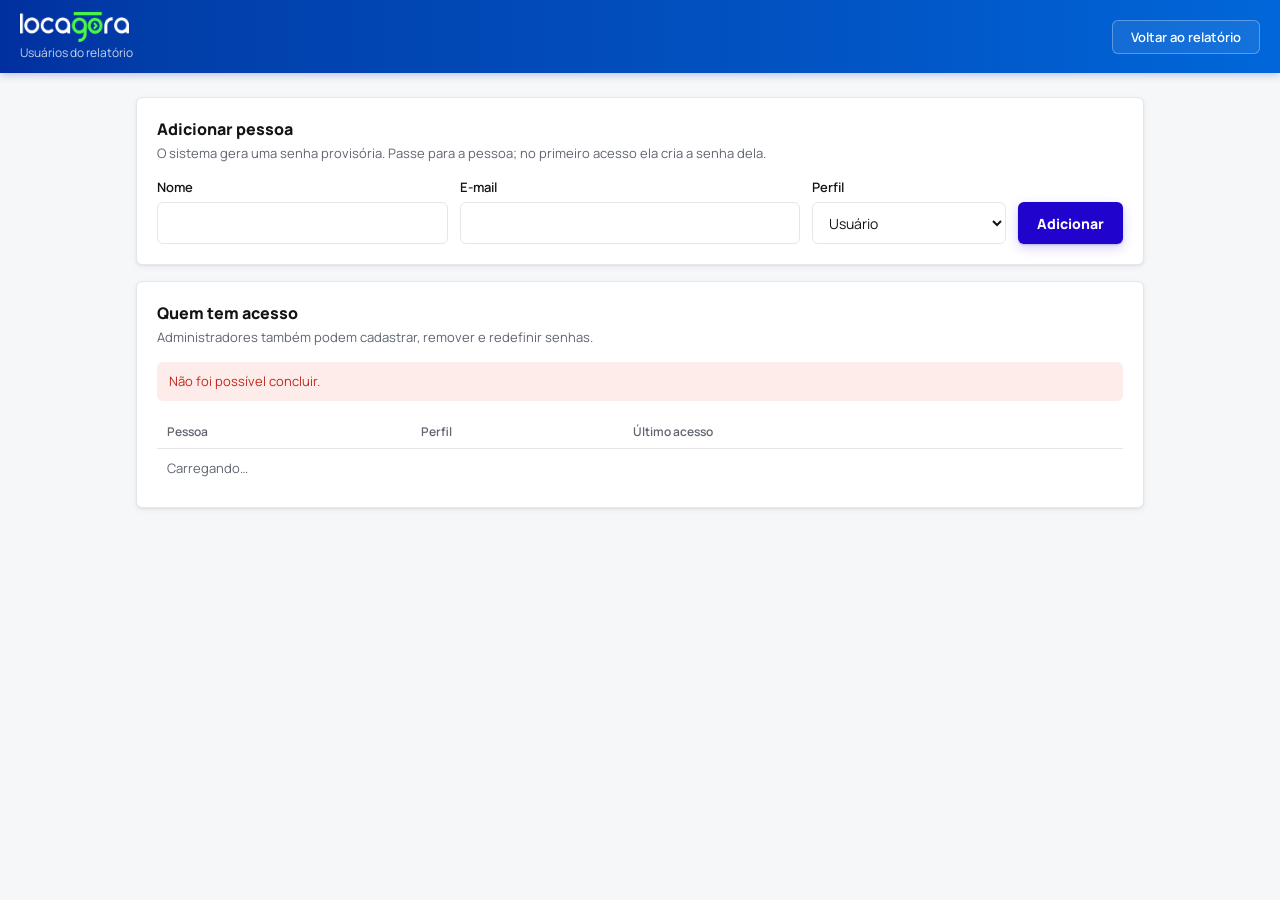
==== public/admin.html @ 4fca0e01 "Relatório de calls" ====
<!doctype html>
<html lang="pt-BR">
<head>
<meta charset="utf-8">
<meta name="viewport" content="width=device-width,initial-scale=1">
<meta name="robots" content="noindex,nofollow">
<title>Usuários · Relatório de Calls</title>
<link rel="icon" href="/favicon.svg" type="image/svg+xml">
<link rel="icon" href="/favicon.ico" sizes="any">
<link rel="apple-touch-icon" href="/apple-touch-icon.png">
<meta name="theme-color" content="#0256C6">
<link rel="stylesheet" href="fonts.css">
<link rel="stylesheet" href="auth.css">
<style>
.pag{display:grid;gap:16px}
.novo{display:grid;grid-template-columns:1.2fr 1.4fr .8fr auto;gap:12px;align-items:end}
.novo .campo{margin:0}
.tab{width:100%;border-collapse:collapse;font-size:13px}
.tab th{text-align:left;font-size:12px;font-weight:600;color:var(--txt2);padding:8px 10px;border-bottom:1px solid var(--borda)}
.tab td{padding:10px;border-bottom:1px solid #F0F1F4;vertical-align:middle}
.tab tr:last-child td{border-bottom:0}
.tab .nome{font-weight:600}
.tab .mail{color:var(--txt2);font-size:12px}
.tab .acoes{display:flex;gap:6px;justify-content:flex-end;flex-wrap:wrap}
.tab .btn{height:30px;padding:0 10px;font-size:12px;font-weight:600}
.tag{display:inline-block;padding:2px 8px;border-radius:999px;font-size:11px;font-weight:700}
.tag.admin{background:rgba(33,3,206,.08);color:var(--azul)}
.tag.usuario{background:#F1F2F5;color:var(--txt2)}
.tag.pend{background:#FFF4E5;color:#7A3E00;margin-left:6px}
.senha-box{display:none;margin-bottom:16px;padding:14px;border:1px solid #BFE6C9;background:var(--ok-bg);border-radius:var(--r);font-size:13px;line-height:1.5}
.senha-box.on{display:block}
.senha-box code{display:inline-block;margin:6px 6px 0 0;padding:6px 10px;background:#fff;border:1px solid var(--borda);border-radius:4px;font:600 15px/1 ui-monospace,Consolas,monospace;letter-spacing:.04em}
.vazio{color:var(--txt2);padding:16px 0}
@media (max-width:760px){
  .novo{grid-template-columns:1fr}
  .tab thead{display:none}
  .tab tr{display:grid;grid-template-columns:1fr auto;gap:6px;padding:10px 0;border-bottom:1px solid #F0F1F4}
  .tab td{border:0;padding:0 4px}
  .tab td.ac{grid-column:1/-1}
  .tab .acoes{justify-content:flex-start}
  .tab td.ult{display:none}
}
</style>
</head>
<body>
<header class="topo">
  <div><img src="logo.png" alt="locagora"><div class="sub">Usuários do relatório</div></div>
  <a class="btn" href="/">Voltar ao relatório</a>
</header>
<main class="pag" style="max-width:1040px">
  <form class="cartao" id="f-novo" novalidate>
    <h2>Adicionar pessoa</h2>
    <p class="desc">O sistema gera uma senha provisória. Passe para a pessoa; no primeiro acesso ela cria a senha dela.</p>
    <div class="msg" id="msg-novo" role="alert"></div>
    <div class="novo">
      <div class="campo"><label for="n-nome">Nome</label><input id="n-nome" autocomplete="off" required></div>
      <div class="campo"><label for="n-email">E-mail</label><input id="n-email" type="email" autocomplete="off" required></div>
      <div class="campo"><label for="n-papel">Perfil</label>
        <select id="n-papel"><option value="usuario">Usuário</option><option value="admin">Administrador</option></select></div>
      <button class="btn prim" type="submit" id="b-novo">Adicionar</button>
    </div>
  </form>

  <section class="cartao">
    <h2>Quem tem acesso</h2>
    <p class="desc">Administradores também podem cadastrar, remover e redefinir senhas.</p>
    <div class="senha-box" id="senha-box" role="status"></div>
    <div class="msg" id="msg-lista" role="alert"></div>
    <table class="tab">
      <thead><tr><th>Pessoa</th><th>Perfil</th><th>Último acesso</th><th></th></tr></thead>
      <tbody id="lista"><tr><td colspan="4" class="vazio">Carregando…</td></tr></tbody>
    </table>
  </section>
</main>
<script>
(function () {
  const $ = id => document.getElementById(id);
  let eu = null, usuarios = [], confirmando = null;
  const esc = s => String(s == null ? '' : s).replace(/[&<>"']/g, c => ({ '&': '&amp;', '<': '&lt;', '>': '&gt;', '"': '&quot;', "'": '&#39;' })[c]);
  const quando = iso => iso ? new Date(iso).toLocaleString('pt-BR', { day: '2-digit', month: '2-digit', year: '2-digit', hour: '2-digit', minute: '2-digit' }) : 'Nunca entrou';
  const msg = (el, t, tipo) => { el.textContent = t || ''; el.className = 'msg' + (t ? ' ' + (tipo || 'erro') : ''); };

  async function api(method, corpo) {
    const r = await fetch('/api/usuarios', { method, credentials: 'same-origin', headers: corpo ? { 'content-type': 'application/json' } : {}, body: corpo ? JSON.stringify(corpo) : undefined, cache: 'no-store' });
    if (r.status === 401) { location.replace('/login?volta=/admin'); throw new Error('Sessão expirada.'); }
    const j = await r.json().catch(() => ({}));
    if (!r.ok) throw new Error(j.erro || 'Não foi possível concluir.');
    return j;
  }
  function mostraSenha(nome, email, senha, titulo) {
    const b = $('senha-box');
    b.innerHTML = '<strong>' + esc(titulo) + '</strong><br>Envie para <strong>' + esc(nome) + '</strong> (' + esc(email) + '). Ela só aparece agora:<br>' +
      '<code>' + esc(senha) + '</code><button class="btn sec" type="button" id="copiar" style="height:30px;font-size:12px">Copiar</button>';
    b.classList.add('on');
    $('copiar').onclick = () => { navigator.clipboard && navigator.clipboard.writeText(senha).then(() => { $('copiar').textContent = 'Copiado'; }); };
    b.scrollIntoView({ behavior: 'smooth', block: 'nearest' });
  }

  function desenha() {
    const tb = $('lista');
    if (!usuarios.length) { tb.innerHTML = '<tr><td colspan="4" class="vazio">Ninguém cadastrado.</td></tr>'; return; }
    tb.innerHTML = usuarios.map(u => {
      const sou = eu && u.email === eu.email;
      const conf = confirmando === u.email;
      return '<tr data-email="' + esc(u.email) + '">' +
        '<td><div class="nome">' + esc(u.nome) + (sou ? ' <span style="color:var(--txt2);font-weight:400">(você)</span>' : '') + '</div><div class="mail">' + esc(u.email) + '</div></td>' +
        '<td><span class="tag ' + u.papel + '">' + (u.papel === 'admin' ? 'Administrador' : 'Usuário') + '</span></td>' +
        '<td class="ult">' + esc(quando(u.ultimo_acesso)) + '</td>' +
        '<td class="ac"><div class="acoes">' + (sou ? '<a class="btn sec" href="/senha?volta=/admin">Trocar minha senha</a>' :
          '<button class="btn sec" type="button" data-a="papel">' + (u.papel === 'admin' ? 'Tornar usuário' : 'Tornar admin') + '</button>' +
          '<button class="btn sec" type="button" data-a="redefinir">Redefinir senha</button>' +
          (conf ? '<button class="btn perigo" type="button" data-a="remover-ok">Confirmar remoção</button><button class="btn sec" type="button" data-a="remover-nao">Cancelar</button>'
                : '<button class="btn perigo" type="button" data-a="remover">Remover</button>')) +
        '</div></td></tr>';
    }).join('');
  }
  async function carrega() {
    try { usuarios = (await api('GET')).usuarios || []; desenha(); }
    catch (e) { msg($('msg-lista'), e.message); }
  }

  $('lista').addEventListener('click', async ev => {
    const b = ev.target.closest('button[data-a]'); if (!b) return;
    const email = b.closest('tr').dataset.email, u = usuarios.find(x => x.email === email);
    const a = b.dataset.a; msg($('msg-lista'), '');
    if (a === 'remover') { confirmando = email; return desenha(); }
    if (a === 'remover-nao') { confirmando = null; return desenha(); }
    b.disabled = true;
    try {
      if (a === 'remover-ok') { await api('DELETE', { email }); confirmando = null; msg($('msg-lista'), u.nome + ' não tem mais acesso.', 'ok'); }
      if (a === 'redefinir') { const j = await api('POST', { acao: 'redefinir', email }); mostraSenha(u.nome, email, j.senha, 'Senha redefinida.'); }
      if (a === 'papel') { await api('POST', { acao: 'papel', email, papel: u.papel === 'admin' ? 'usuario' : 'admin' }); }
      await carrega();
    } catch (e) { msg($('msg-lista'), e.message); b.disabled = false; }
  });

  $('f-novo').addEventListener('submit', async ev => {
    ev.preventDefault();
    const m = $('msg-novo'), b = $('b-novo');
    const nome = $('n-nome').value.trim(), email = $('n-email').value.trim().toLowerCase();
    if (!nome || !email) return msg(m, 'Preencha nome e e-mail.');
    msg(m, ''); b.disabled = true;
    try {
      const j = await api('POST', { acao: 'criar', nome, email, papel: $('n-papel').value });
      mostraSenha(nome, email, j.senha, nome + ' foi adicionado(a).');
      $('f-novo').reset(); await carrega();
    } catch (e) { msg(m, e.message); }
    b.disabled = false;
  });

  fetch('/api/me', { credentials: 'same-origin', cache: 'no-store' }).then(r => r.ok ? r.json() : null).then(j => { eu = j; carrega(); });
})();
</script>
</body>
</html>
---- public/fonts.css ----
@font-face{font-family:'Manrope';font-style:normal;font-weight:400;font-display:swap;src:url([data-uri]) format('woff2');unicode-range:U+0000-00FF,U+0131,U+0152-0153,U+02BB-02BC,U+02C6,U+02DA,U+02DC,U+0304,U+0308,U+0329,U+2000-206F,U+20AC,U+2122,U+2191,U+2193,U+2212,U+2215,U+FEFF,U+FFFD,U+25B2,U+25BC;}
@font-face{font-family:'Manrope';font-style:normal;font-weight:500;font-display:swap;src:url([data-uri]) format('woff2');unicode-range:U+0000-00FF,U+0131,U+0152-0153,U+02BB-02BC,U+02C6,U+02DA,U+02DC,U+0304,U+0308,U+0329,U+2000-206F,U+20AC,U+2122,U+2191,U+2193,U+2212,U+2215,U+FEFF,U+FFFD,U+25B2,U+25BC;}
@font-face{font-family:'Manrope';font-style:normal;font-weight:600;font-display:swap;src:url([data-uri]) format('woff2');unicode-range:U+0000-00FF,U+0131,U+0152-0153,U+02BB-02BC,U+02C6,U+02DA,U+02DC,U+0304,U+0308,U+0329,U+2000-206F,U+20AC,U+2122,U+2191,U+2193,U+2212,U+2215,U+FEFF,U+FFFD,U+25B2,U+25BC;}
@font-face{font-family:'Manrope';font-style:normal;font-weight:800;font-display:swap;src:url([data-uri]) format('woff2');unicode-range:U+0000-00FF,U+0131,U+0152-0153,U+02BB-02BC,U+02C6,U+02DA,U+02DC,U+0304,U+0308,U+0329,U+2000-206F,U+20AC,U+2122,U+2191,U+2193,U+2212,U+2215,U+FEFF,U+FFFD,U+25B2,U+25BC;}
/* Figtree (letra principal do relatório) */
@font-face{font-family:'Figtree';font-style:normal;font-display:swap;font-weight:300 900;src:url([data-uri]) format('woff2');unicode-range:U+0100-02BA,U+02BD-02C5,U+02C7-02CC,U+02CE-02D7,U+02DD-02FF,U+0304,U+0308,U+0329,U+1D00-1DBF,U+1E00-1E9F,U+1EF2-1EFF,U+2020,U+20A0-20AB,U+20AD-20C0,U+2113,U+2C60-2C7F,U+A720-A7FF}
@font-face{font-family:'Figtree';font-style:normal;font-display:swap;font-weight:300 900;src:url([data-uri]) format('woff2');unicode-range:U+0000-00FF,U+0131,U+0152-0153,U+02BB-02BC,U+02C6,U+02DA,U+02DC,U+0304,U+0308,U+0329,U+2000-206F,U+20AC,U+2122,U+2191,U+2193,U+2212,U+2215,U+FEFF,U+FFFD}
---- public/auth.css ----
:root{--azul:#2103CE;--azul-h:#1A02A8;--prof:#120251;--txt:#141414;--txt2:#5F6470;--borda:#E4E6EB;--bg:#F6F7F9;--card:#fff;--erro:#C2281D;--erro-bg:#FDECEA;--ok:#1E7B34;--ok-bg:#E8F7EC;--r:6px;
  --grad:linear-gradient(90deg,#012F9F 0,#013EAA 150px,#0256C6 70%,#0067DA 100%)}
*{box-sizing:border-box}
html,body{margin:0;min-height:100%}
body{font-family:'Manrope',system-ui,-apple-system,'Segoe UI',sans-serif;font-size:14px;color:var(--txt);background:var(--bg);-webkit-font-smoothing:antialiased}
h1,h2,h3,p{margin:0}
button,input,select{font:inherit;color:inherit}
a{color:var(--azul)}
.campo{display:grid;gap:6px;margin-bottom:14px}
.campo label{font-size:13px;font-weight:600}
.campo input,.campo select{height:42px;padding:0 12px;border:1px solid var(--borda);border-radius:var(--r);background:#fff;font-size:14px;transition:border-color .15s,box-shadow .15s;width:100%}
.campo input:focus,.campo select:focus{outline:none;border-color:var(--azul);box-shadow:0 0 0 3px rgba(33,3,206,.15)}
.senha-wrap{position:relative}
.senha-wrap input{padding-right:64px}
.ver{position:absolute;right:6px;top:6px;height:30px;padding:0 10px;border:0;background:transparent;color:var(--txt2);font-size:12px;font-weight:600;cursor:pointer;border-radius:4px}
.ver:hover{background:#F1F2F5;color:var(--txt)}
.btn{display:inline-flex;align-items:center;justify-content:center;gap:8px;height:42px;padding:0 18px;border:1px solid transparent;border-radius:var(--r);font-weight:700;font-size:14px;cursor:pointer;transition:background .15s,box-shadow .15s}
.btn.prim{background:var(--azul);color:#fff;box-shadow:0 1px 2px rgba(18,2,81,.2),0 4px 12px rgba(33,3,206,.18)}
.btn.prim:hover:not(:disabled){background:var(--azul-h)}
.btn.sec{background:#fff;border-color:var(--borda);color:var(--txt)}
.btn.sec:hover:not(:disabled){background:#F1F2F5}
.btn.perigo{background:#fff;border-color:#F3C2BE;color:var(--erro)}
.btn.perigo:hover:not(:disabled){background:var(--erro-bg)}
.btn:disabled{opacity:.6;cursor:default}
.btn:focus-visible,.ver:focus-visible,a:focus-visible{outline:2px solid var(--azul);outline-offset:2px}
.btn.cheio{width:100%}
.msg{display:none;padding:10px 12px;border-radius:var(--r);font-size:13px;line-height:1.45;margin-bottom:14px}
.msg.erro{display:block;background:var(--erro-bg);color:var(--erro)}
.msg.ok{display:block;background:var(--ok-bg);color:var(--ok)}
.check{display:flex;align-items:center;gap:8px;font-size:13px;color:var(--txt2);margin:2px 0 18px;cursor:pointer}
.check input{width:16px;height:16px;accent-color:var(--azul)}
.gira{width:16px;height:16px;border:2px solid rgba(255,255,255,.4);border-top-color:#fff;border-radius:50%;animation:g .7s linear infinite}
@keyframes g{to{transform:rotate(360deg)}}
@media (prefers-reduced-motion:reduce){*{transition:none!important;animation-duration:2s!important}}

/* barra azul das páginas internas */
.topo{background:var(--grad);color:#fff;box-shadow:0 2px 8px rgba(1,40,156,.25);padding:12px 20px;display:flex;align-items:center;justify-content:space-between;gap:12px;flex-wrap:wrap}
.topo img{height:30px;display:block}
.topo .sub{font-size:12px;color:rgba(255,255,255,.78);margin-top:2px}
.topo .btn{height:34px;font-size:13px;font-weight:600;background:rgba(255,255,255,.08);border-color:rgba(255,255,255,.3);color:#fff;text-decoration:none}
.topo .btn:hover{background:rgba(255,255,255,.16)}
.pag{max-width:960px;margin:24px auto;padding:0 16px}
.cartao{background:var(--card);border:1px solid var(--borda);border-radius:var(--r);box-shadow:0 1px 2px rgba(16,24,40,.05),0 2px 6px rgba(16,24,40,.06);padding:20px}
.cartao h2{font-size:16px;font-weight:700;margin-bottom:4px}
.cartao .desc{color:var(--txt2);font-size:13px;margin-bottom:16px}
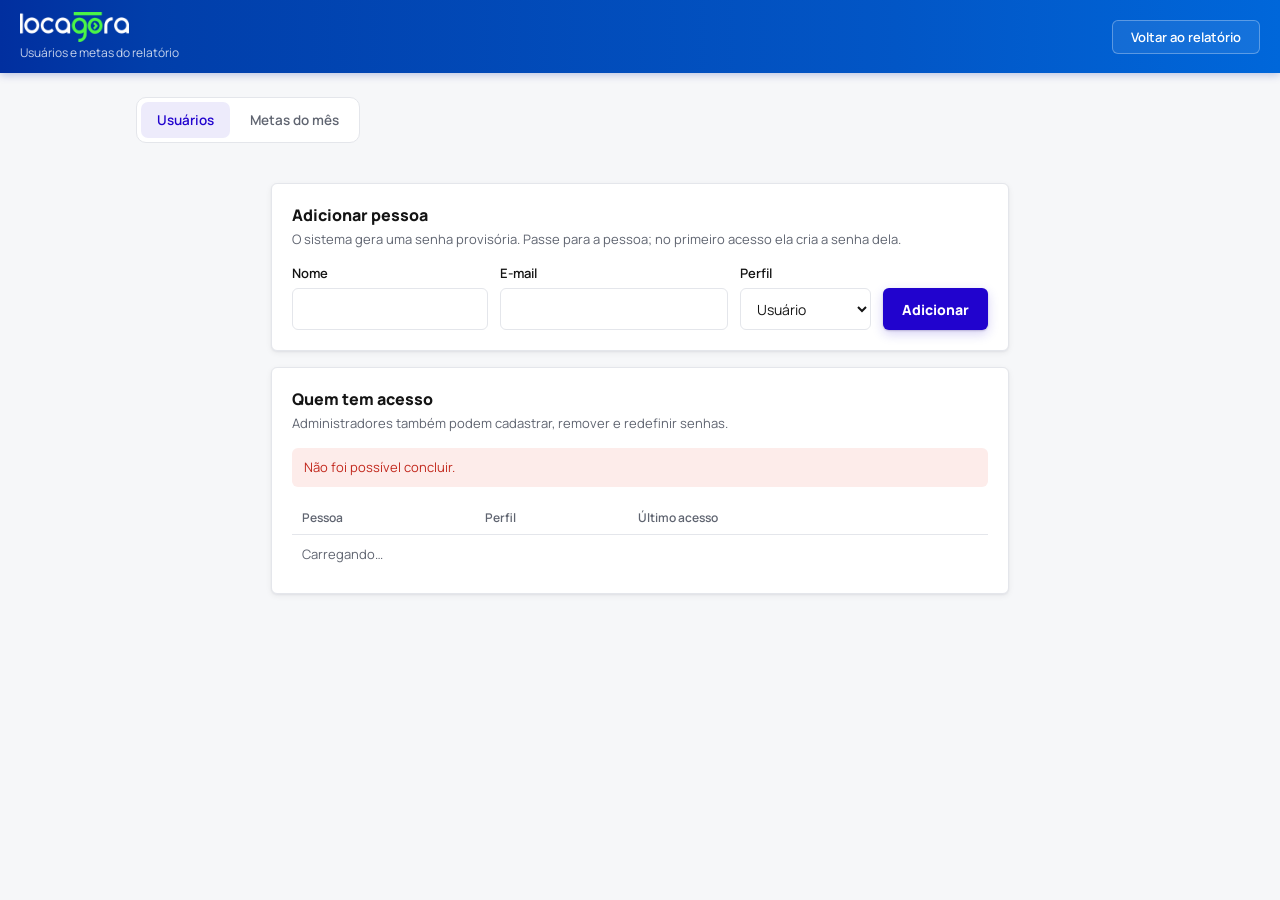
==== commit b9dfd5d4: "Cadastro de metas do mês para administradores" ====
--- a/public/admin.html
+++ b/public/admin.html
@@ -4,7 +4,7 @@
 <meta charset="utf-8">
 <meta name="viewport" content="width=device-width,initial-scale=1">
 <meta name="robots" content="noindex,nofollow">
-<title>Usuários · Relatório de Calls</title>
+<title>Usuários e metas · Relatório de Calls</title>
 <link rel="icon" href="/favicon.svg" type="image/svg+xml">
 <link rel="icon" href="/favicon.ico" sizes="any">
 <link rel="apple-touch-icon" href="/apple-touch-icon.png">
@@ -40,14 +40,40 @@
   .tab .acoes{justify-content:flex-start}
   .tab td.ult{display:none}
 }
+[hidden]{display:none!important}
+.abas{display:flex;gap:4px;padding:4px;background:#fff;border:1px solid var(--borda);border-radius:10px;width:max-content;max-width:100%}
+.abas button{height:36px;padding:0 16px;border:0;border-radius:7px;background:transparent;font:inherit;font-size:13.5px;font-weight:600;color:var(--txt2);cursor:pointer}
+.abas button[aria-selected="true"]{background:rgba(33,3,206,.08);color:var(--azul)}
+.abas button:focus-visible{outline:2px solid var(--azul);outline-offset:2px}
+.mt-topo{display:flex;flex-wrap:wrap;gap:12px;align-items:end;margin-bottom:6px}
+.mt-topo .campo{margin:0}
+.mt-topo .campo input{width:180px}
+.mt-dias{display:flex;flex-wrap:wrap;gap:6px 14px;font-size:13px;margin:12px 0 4px}
+.mt-dias label{display:inline-flex;gap:6px;align-items:center;cursor:pointer}
+.mt-h{margin:22px 0 8px;font-size:14px;font-weight:700}
+.mt-time{display:grid;grid-template-columns:repeat(5,minmax(0,1fr));gap:12px}
+.mt-time .campo{margin:0}
+.tab input.mt{height:34px;width:100%;max-width:140px;padding:0 10px;border:1px solid var(--borda);border-radius:var(--r);font-size:13px;text-align:right;background:#fff}
+.tab input.mt:focus{outline:none;border-color:var(--azul);box-shadow:0 0 0 3px rgba(33,3,206,.15)}
+.tab th.n,.tab td.n{text-align:right}
+.tab tr.padrao td{background:#F7F8FC;font-weight:600}
+.mt-pe{display:flex;flex-wrap:wrap;gap:12px;align-items:center;justify-content:space-between;margin-top:18px}
+.mt-pe .info{font-size:12.5px;color:var(--txt2)}
+.mt-g2{display:grid;grid-template-columns:1fr 1fr;gap:24px}
+@media (max-width:900px){.mt-time{grid-template-columns:repeat(2,minmax(0,1fr))}.mt-g2{grid-template-columns:1fr}}
 </style>
 </head>
 <body>
 <header class="topo">
-  <div><img src="logo.png" alt="locagora"><div class="sub">Usuários do relatório</div></div>
+  <div><img src="logo.png" alt="locagora"><div class="sub">Usuários e metas do relatório</div></div>
   <a class="btn" href="/">Voltar ao relatório</a>
 </header>
 <main class="pag" style="max-width:1040px">
+  <div class="abas" role="tablist" aria-label="Administração">
+    <button type="button" role="tab" id="t-usuarios" aria-selected="true" aria-controls="p-usuarios">Usuários</button>
+    <button type="button" role="tab" id="t-metas" aria-selected="false" aria-controls="p-metas">Metas do mês</button>
+  </div>
+  <div id="p-usuarios" role="tabpanel" aria-labelledby="t-usuarios" class="pag">
   <form class="cartao" id="f-novo" novalidate>
     <h2>Adicionar pessoa</h2>
     <p class="desc">O sistema gera uma senha provisória. Passe para a pessoa; no primeiro acesso ela cria a senha dela.</p>
@@ -70,6 +96,25 @@
       <thead><tr><th>Pessoa</th><th>Perfil</th><th>Último acesso</th><th></th></tr></thead>
       <tbody id="lista"><tr><td colspan="4" class="vazio">Carregando…</td></tr></tbody>
     </table>
+  </section>
+  </div>
+
+  <section class="cartao" id="p-metas" role="tabpanel" aria-labelledby="t-metas" hidden>
+    <h2>Metas do mês</h2>
+    <p class="desc">As metas aparecem na página Metas do relatório. A meta "Padrão" vale para todo SDR ou closer sem meta própria. Deixe em branco para não ter meta.</p>
+    <div class="msg" id="msg-metas" role="alert"></div>
+    <div class="mt-topo">
+      <div class="campo"><label for="m-mes">Mês</label><input id="m-mes" type="month"></div>
+      <button class="btn sec" type="button" id="m-copiar">Copiar do mês anterior</button>
+    </div>
+    <div class="mt-dias" id="m-dias" aria-label="Dias que contam para a projeção"></div>
+    <h3 class="mt-h">Time</h3>
+    <div class="mt-time" id="m-time"></div>
+    <div class="mt-g2">
+      <div><h3 class="mt-h">SDRs</h3><table class="tab"><thead><tr><th>SDR</th><th class="n">Agendadas</th><th class="n">Realizadas</th></tr></thead><tbody id="m-sdr"></tbody></table></div>
+      <div><h3 class="mt-h">Closers</h3><table class="tab"><thead><tr><th>Closer</th><th class="n">Realizadas</th><th class="n">Vendas</th><th class="n">Valor (R$)</th></tr></thead><tbody id="m-closer"></tbody></table></div>
+    </div>
+    <div class="mt-pe"><span class="info" id="m-info"></span><button class="btn prim" type="button" id="m-salvar">Salvar metas</button></div>
   </section>
 </main>
 <script>
@@ -150,6 +195,94 @@
 
   fetch('/api/me', { credentials: 'same-origin', cache: 'no-store' }).then(r => r.ok ? r.json() : null).then(j => { eu = j; carrega(); });
 })();
+/* ---------- abas e metas do mês ---------- */
+(function () {
+  const $ = id => document.getElementById(id);
+  const esc = s => String(s == null ? '' : s).replace(/[&<>"']/g, c => ({ '&': '&amp;', '<': '&lt;', '>': '&gt;', '"': '&quot;', "'": '&#39;' })[c]);
+  const msg = (t, tipo) => { const el = $('msg-metas'); el.textContent = t || ''; el.className = 'msg' + (t ? ' ' + (tipo || 'erro') : ''); };
+  function aba(qual) {
+    const m = qual === 'metas';
+    $('t-usuarios').setAttribute('aria-selected', String(!m)); $('t-metas').setAttribute('aria-selected', String(m));
+    $('p-usuarios').hidden = m; $('p-metas').hidden = !m;
+    try { history.replaceState(null, '', m ? '#metas' : '#usuarios'); } catch (e) { }
+    if (m && !carregado) carrega();
+  }
+  $('t-usuarios').onclick = () => aba('usuarios'); $('t-metas').onclick = () => aba('metas');
+  let carregado = false, dados = { meses: {}, diasUteis: [1, 2, 3, 4, 5] }, pessoas = [];
+  const TIME = [['leads', 'Leads'], ['agendadas', 'Agendadas'], ['realizadas', 'Realizadas'], ['vendas', 'Vendas'], ['valor', 'Valor vendido (R$)']];
+  const SDR = ['agendadas', 'realizadas'], CLO = ['realizadas', 'vendas', 'valor'];
+  const DIAS = [[1, 'Seg'], [2, 'Ter'], [3, 'Qua'], [4, 'Qui'], [5, 'Sex'], [6, 'Sáb'], [0, 'Dom']];
+  const hoje = new Date(), mesAtual = hoje.getFullYear() + '-' + String(hoje.getMonth() + 1).padStart(2, '0');
+  const fmt = v => v == null || v === '' ? '' : String(v).replace('.', ',');
+  const lerNum = s => { s = String(s || '').trim(); if (!s) return null; const x = Number(s.replace(/\./g, '').replace(',', '.')); return isFinite(x) && x > 0 ? x : NaN; };
+  function inp(papel, nome, campo, v, ph) { return '<input class="mt" inputmode="decimal" data-p="' + papel + '" data-n="' + esc(nome) + '" data-c="' + campo + '" value="' + esc(fmt(v)) + '"' + (ph != null && ph !== '' ? ' placeholder="' + esc(fmt(ph)) + '"' : '') + ' aria-label="' + esc((nome === 'padrao' ? 'Padrão' : nome) + ' · ' + campo) + '">'; }
+  function desenha() {
+    const mes = $('m-mes').value || mesAtual, M = dados.meses[mes] || {};
+    $('m-dias').innerHTML = '<span style="font-weight:600">Dias úteis para a projeção:</span>' + DIAS.map(([d, t]) => '<label><input type="checkbox" value="' + d + '"' + ((dados.diasUteis || []).includes(d) ? ' checked' : '') + '>' + t + '</label>').join('');
+    const T = M.time || {};
+    $('m-time').innerHTML = TIME.map(([k, t]) => '<div class="campo"><label for="mt-' + k + '">' + t + '</label><input id="mt-' + k + '" class="mt" inputmode="decimal" data-p="time" data-n="time" data-c="' + k + '" value="' + esc(fmt(T[k])) + '" style="max-width:none;height:42px"></div>').join('');
+    const linhas = (papel, campos, lista) => {
+      const G = M[papel] || {}, P = G.padrao || {};
+      const nomes = lista.concat(Object.keys(G).filter(n => n !== 'padrao' && !lista.includes(n)));
+      return '<tr class="padrao"><td>Padrão (todos)</td>' + campos.map(c => '<td class="n">' + inp(papel, 'padrao', c, P[c]) + '</td>').join('') + '</tr>' +
+        nomes.map(n => '<tr><td>' + esc(n) + '</td>' + campos.map(c => '<td class="n">' + inp(papel, n, c, (G[n] || {})[c], P[c]) + '</td>').join('') + '</tr>').join('');
+    };
+    $('m-sdr').innerHTML = linhas('sdr', SDR, pessoas.filter(p => p.papel === 'sdr').map(p => p.nome));
+    $('m-closer').innerHTML = linhas('closer', CLO, pessoas.filter(p => p.papel === 'closer').map(p => p.nome));
+    $('m-info').textContent = dados.atualizado_em ? 'Última alteração em ' + new Date(dados.atualizado_em).toLocaleString('pt-BR', { day: '2-digit', month: '2-digit', year: 'numeric', hour: '2-digit', minute: '2-digit' }) + (dados.atualizado_por ? ' por ' + dados.atualizado_por : '') : 'Nenhuma meta cadastrada ainda.';
+  }
+  /* ao editar o padrão, atualiza a dica (placeholder) das pessoas */
+  document.addEventListener('input', ev => {
+    const i = ev.target; if (!i.matches || !i.matches('input.mt[data-n="padrao"]')) return;
+    document.querySelectorAll('input.mt[data-p="' + i.dataset.p + '"][data-c="' + i.dataset.c + '"]:not([data-n="padrao"])').forEach(x => { x.placeholder = i.value; });
+  });
+  async function carrega() {
+    carregado = true; msg('');
+    try {
+      const r = await fetch('/api/metas?pessoas=1', { credentials: 'same-origin', cache: 'no-store' });
+      if (r.status === 401) { location.replace('/login?volta=/admin%23metas'); return; }
+      const j = await r.json(); if (!r.ok || !j.ok) throw new Error(j.erro || 'Não foi possível ler as metas.');
+      dados = j; pessoas = j.pessoas || [];
+      if (j.aviso) msg(j.aviso);
+      desenha();
+    } catch (e) { msg(e.message); }
+  }
+  function coleta() {
+    const metas = { time: {}, sdr: {}, closer: {} }; let erro = '';
+    document.querySelectorAll('#p-metas input.mt').forEach(i => {
+      const v = lerNum(i.value); if (v == null) return;
+      if (isNaN(v)) { erro = 'Valor inválido em ' + i.getAttribute('aria-label') + '.'; i.focus(); return; }
+      if (i.dataset.p === 'time') metas.time[i.dataset.c] = v;
+      else { const g = metas[i.dataset.p]; (g[i.dataset.n] = g[i.dataset.n] || {})[i.dataset.c] = v; }
+    });
+    const dias = [...document.querySelectorAll('#m-dias input:checked')].map(x => Number(x.value));
+    return { metas, dias, erro };
+  }
+  $('m-mes').value = mesAtual;
+  $('m-mes').addEventListener('change', () => { msg(''); desenha(); });
+  $('m-copiar').onclick = () => {
+    const [y, m] = ($('m-mes').value || mesAtual).split('-').map(Number), d = new Date(y, m - 2, 1);
+    const ant = d.getFullYear() + '-' + String(d.getMonth() + 1).padStart(2, '0');
+    if (!dados.meses[ant]) { msg('Não há metas cadastradas em ' + ant.split('-').reverse().join('/') + '.'); return; }
+    dados.meses[$('m-mes').value] = JSON.parse(JSON.stringify(dados.meses[ant])); desenha();
+    msg('Metas de ' + ant.split('-').reverse().join('/') + ' copiadas. Confira e clique em Salvar metas.', 'ok');
+  };
+  $('m-salvar').onclick = async () => {
+    const mes = $('m-mes').value; if (!mes) return msg('Escolha o mês.');
+    const c = coleta(); if (c.erro) return msg(c.erro);
+    if (!c.dias.length) return msg('Marque pelo menos um dia útil.');
+    const b = $('m-salvar'); b.disabled = true; msg('');
+    try {
+      const r = await fetch('/api/metas', { method: 'PUT', credentials: 'same-origin', headers: { 'content-type': 'application/json' }, body: JSON.stringify({ mes, metas: c.metas, diasUteis: c.dias }) });
+      const j = await r.json().catch(() => ({}));
+      if (!r.ok) throw new Error(j.erro || 'Não foi possível salvar.');
+      carregado = false; await carrega(); $('m-mes').value = mes; desenha();
+      msg('Metas de ' + mes.split('-').reverse().join('/') + ' salvas. Já aparecem no relatório.', 'ok');
+    } catch (e) { msg(e.message); }
+    b.disabled = false;
+  };
+  if (location.hash === '#metas') aba('metas');
+})();
 </script>
 </body>
 </html>
